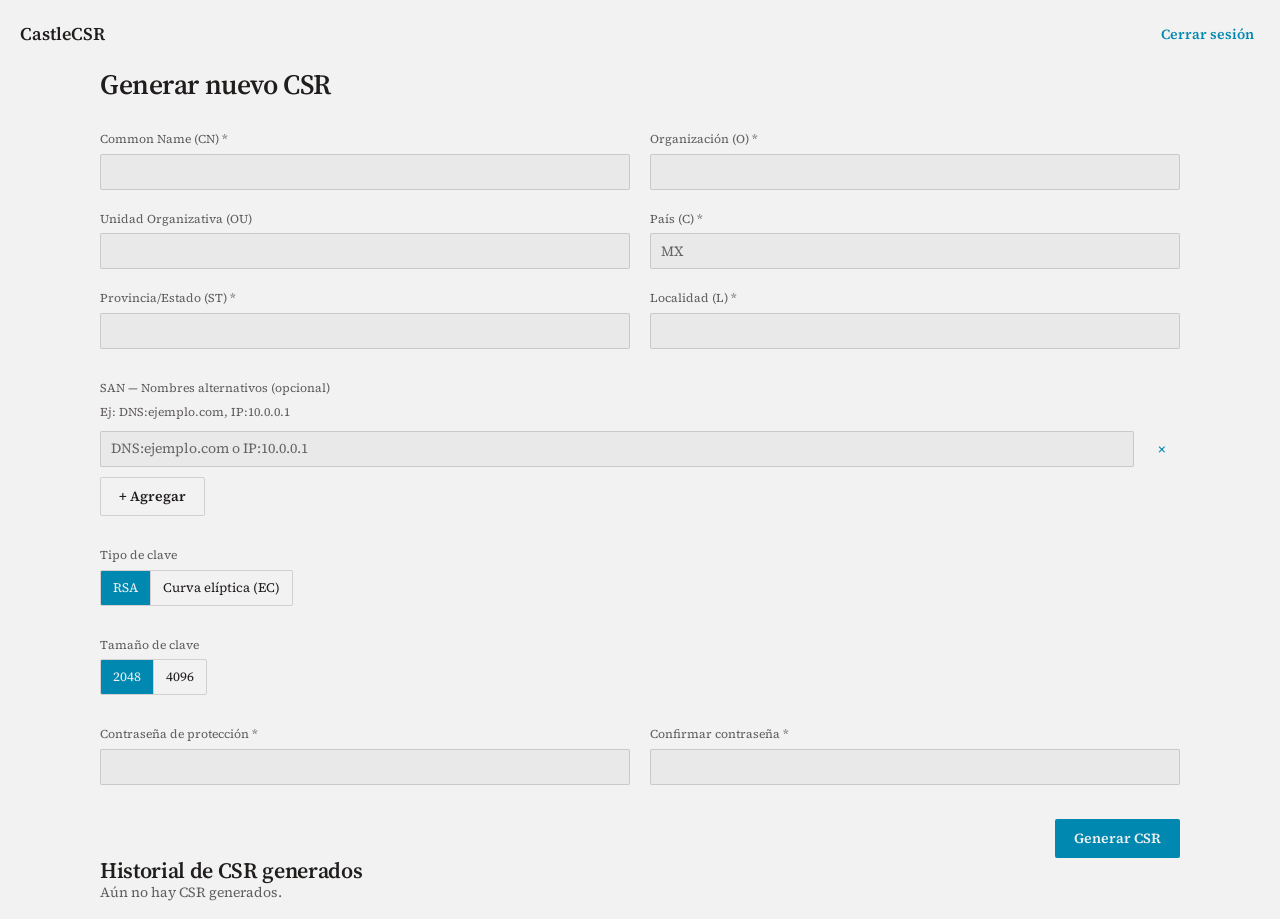
==== src/main/resources/static/index.html @ 596ec18c "chore: finalize Fase 2 - Authentication with JWT (Nimbus JOSE+JWT)" ====
<!DOCTYPE html>
<html lang="es">
<head>
<meta charset="utf-8">
<meta name="viewport" content="width=device-width, initial-scale=1">
<title>CastleCSR — Generar CSR</title>
<link rel="stylesheet" href="css/styles.css">
</head>
<body>
<nav class="nav">
  <span class="nav-brand">CastleCSR</span>
  <span id="username-slot" class="username-slot"></span>
  <button id="logout-btn" class="btn btn-ghost" style="margin-left: auto;">Cerrar sesión</button>
</nav>

<main class="dashboard-main">

  <section>
    <h1 class="section-title">Generar nuevo CSR</h1>

    <form id="csr-form" class="csr-form">
      <div class="field-2">
        <div class="field"><label for="cn">Common Name (CN) *</label><input class="input" id="cn" name="cn" required></div>
        <div class="field"><label for="o">Organización (O) *</label><input class="input" id="o" name="o" required></div>
        <div class="field"><label for="ou">Unidad Organizativa (OU)</label><input class="input" id="ou" name="ou"></div>
        <div class="field"><label for="c">País (C) *</label><input class="input" id="c" name="c" required maxlength="2" pattern="[A-Z]{2}" placeholder="MX" title="Código ISO 3166-1 alpha-2 (ej: MX, US, ES)"></div>
        <div class="field"><label for="st">Provincia/Estado (ST) *</label><input class="input" id="st" name="st" required></div>
        <div class="field"><label for="l">Localidad (L) *</label><input class="input" id="l" name="l" required></div>
      </div>

      <div class="field">
        <label>SAN — Nombres alternativos (opcional)</label>
        <p style="font-size:12px;color:var(--color-neutral-700);margin:0 0 var(--space-2)">Ej: DNS:ejemplo.com, IP:10.0.0.1</p>
        <div id="san-list" class="san-list"></div>
        <button type="button" id="add-san" class="btn btn-secondary" style="margin-top:var(--space-2);width:fit-content">+ Agregar</button>
      </div>

      <div class="field">
        <label id="keytype-label">Tipo de clave</label>
        <div class="seg seg-group" role="radiogroup" aria-labelledby="keytype-label">
          <label class="seg-opt"><input type="radio" name="keytype" value="RSA" checked>RSA</label>
          <label class="seg-opt"><input type="radio" name="keytype" value="EC">Curva elíptica (EC)</label>
        </div>
      </div>

      <div class="field" id="keysize-field">
        <label id="keysize-label">Tamaño de clave</label>
        <div class="seg seg-group" role="radiogroup" aria-labelledby="keysize-label">
          <label class="seg-opt"><input type="radio" name="keysize" value="2048" checked>2048</label>
          <label class="seg-opt"><input type="radio" name="keysize" value="4096">4096</label>
        </div>
      </div>
      <div class="field" id="curve-field" style="display:none">
        <label id="curve-label">Curva</label>
        <div class="seg seg-group" role="radiogroup" aria-labelledby="curve-label">
          <label class="seg-opt"><input type="radio" name="curve" value="secp256r1" checked>secp256r1</label>
          <label class="seg-opt"><input type="radio" name="curve" value="secp384r1">secp384r1</label>
        </div>
      </div>

      <div class="field-2">
        <div class="field">
          <label for="pw">Contraseña de protección *</label>
          <input class="input" id="pw" name="pw" type="password" required>
          <p id="pw-strength" style="font-size:12px;color:var(--color-neutral-700);margin:4px 0 0"></p>
        </div>
        <div class="field"><label for="pw2">Confirmar contraseña *</label><input class="input" id="pw2" name="pw2" type="password" required></div>
      </div>

      <p id="form-error" class="form-error"></p>

      <button type="submit" id="generate-btn" class="btn btn-primary" style="width:fit-content;margin-left:auto">Generar CSR</button>
    </form>

    <div id="result-panel" class="result-panel">
      <p>CSR generado correctamente.</p>
      <div class="result-actions">
        <a id="download-csr" href="#" class="btn btn-secondary">Descargar .csr</a>
        <a id="download-key" href="#" class="btn btn-secondary">Descargar .key (cifrado)</a>
      </div>
    </div>
  </section>

  <section>
    <h2 class="section-subtitle">Historial de CSR generados</h2>
    <table id="history-table" class="table" style="display:none">
      <thead><tr><th>Fecha</th><th>Common Name</th><th>Algoritmo</th><th>Organización</th></tr></thead>
      <tbody id="history-body"></tbody>
    </table>
    <p id="empty-history" class="empty-history" style="display:none">Aún no hay CSR generados.</p>
  </section>

</main>

<script src="js/app.js"></script>
</body>
</html>
---- src/main/resources/static/css/styles.css ----
/* Broadsheet — design-system tokens and component classes. This file is the source of truth for the system's look; retune it here and see readme.md. */
@import url('https://fonts.googleapis.com/css2?family=Source+Serif+4:ital,wght@0,400;0,600;1,400&display=swap');

:root {
  --color-bg: #f3f2f2;
  --color-surface: #eae9e9;
  --color-text: #201e1d;
  --color-accent: #0088b0;
  --color-accent-2: #d6006c;
  --color-divider: color-mix(in srgb, #201e1d 16%, transparent);

  /* Tonal ramps — generated in OKLCH on one shared lightness scale, so the
     same step of any role matches the others in visual value. */
  --color-neutral-100: #f8f4f4;
  --color-neutral-200: #eae7e7;
  --color-neutral-300: #d7d3d3;
  --color-neutral-400: #bab6b6;
  --color-neutral-500: #9b9797;
  --color-neutral-600: #7d7979;
  --color-neutral-700: #605d5d;
  --color-neutral-800: #444141;
  --color-neutral-900: #2d2b2b;

  --color-accent-100: #e9f8ff;
  --color-accent-200: #cbeeff;
  --color-accent-300: #99e0ff;
  --color-accent-400: #62c5ee;
  --color-accent-500: #38a6cf;
  --color-accent-600: #1186ac;
  --color-accent-700: #006786;
  --color-accent-800: #004961;
  --color-accent-900: #0a303e;

  --color-accent-2-100: #fff1f4;
  --color-accent-2-200: #ffdee6;
  --color-accent-2-300: #ffc0d0;
  --color-accent-2-400: #ff90b1;
  --color-accent-2-500: #ff458e;
  --color-accent-2-600: #d82071;
  --color-accent-2-700: #aa0b56;
  --color-accent-2-800: #790e3d;
  --color-accent-2-900: #4b1528;

  /* The third process ink — review round 3: the deck's print treatments
     (the CMYK separation and the misregistered plate numerals below) need
     the full four-color set. Cyan and magenta are the system's own accents;
     this yellow completes them, muted to the same press-ink register. A
     print treatment color, not an interface accent — body copy and chrome
     never take it. */
  --color-process-yellow: #edbb00;

  --font-heading: "Source Serif 4", system-ui, sans-serif;
  --font-heading-weight: 600;
  --font-body: "Source Serif 4", system-ui, sans-serif;

  --space-1: 5.0px;
  --space-2: 10.0px;
  --space-3: 15.0px;
  --space-4: 20.0px;
  --space-6: 30.0px;
  --space-8: 40.0px;

  --radius-sm: 1px;
  --radius-md: 2px;
  --radius-lg: 4px;

  /* Elevation — derived from the ground: soft ink-tinted shadows on a
     light theme, a hairline edge + ambient darkness on a dark one. */
  --shadow-sm: 0 1px 2px color-mix(in srgb, #2d2b2b 14%, transparent);
  --shadow-md: 0 3px 10px color-mix(in srgb, #2d2b2b 16%, transparent);
  --shadow-lg: 0 12px 32px color-mix(in srgb, #2d2b2b 22%, transparent);
}

body {
  background: var(--color-bg);
  color: var(--color-text);
  font-family: var(--font-body);
}
h1, h2, h3, h4 { font-family: var(--font-heading); font-weight: var(--font-heading-weight); }

.halftone{position:relative;filter:grayscale(0.35) contrast(1.15);overflow:hidden}
.halftone::after{content:"";position:absolute;inset:0;pointer-events:none;
  background-image:radial-gradient(circle,rgba(0,0,0,0.22) 30%,transparent 32%);
  background-size:3px 3px;mix-blend-mode:multiply}

/* The four-color separation treatment (review round 3) — a photograph
   printed as its misregistered process plates, after the Catalogue Three
   grammar. Markup: a figure.cmyk holding five copies of the image — the
   first is the layout sizer (hidden), then one per plate, each tagged
   .sep-c/.sep-m/.sep-y/.sep-k. The plates are extracted live by the SVG
   feColorMatrix filters in print-plates.js, the system's own defs —
   inlined in the compiled bundle every template page loads, and a
   page that links styles.css directly adds
   <script src="print-plates.js"></script> itself (the defs must be in
   the document: a data-URI filter reference would not survive Chromium,
   and external-file references are unreliable across engines) — nudged
   a few pixels out of register, and multiplied
   onto the paper ground; the halftone dot screens the recombined print.
   The plate offsets live with the deck's projection-scale CSS, since
   misregistration is sized to the output. */
.cmyk{position:relative;overflow:hidden;background:var(--color-bg)}
.cmyk img:first-child{opacity:0} /* layout sizer AND the alt-bearing image — opacity
  keeps it in the accessibility tree (visibility:hidden would drop the figure's only
  description); fully transparent, it adds nothing to the multiply backdrop */
.cmyk img+img{position:absolute;inset:0;width:100%;height:100%;object-fit:cover;mix-blend-mode:multiply}
.cmyk .sep-c{filter:url(#sep-c)}
.cmyk .sep-m{filter:url(#sep-m)}
.cmyk .sep-y{filter:url(#sep-y)}
.cmyk .sep-k{filter:url(#sep-k)}
.cmyk::after{content:"";position:absolute;inset:0;pointer-events:none;
  background-image:radial-gradient(circle,rgba(0,0,0,0.22) 30%,transparent 32%);
  background-size:3px 3px;mix-blend-mode:multiply}

/* The one-image separation (review round 9, promoted from the deck in the
   landing divergence) — the same four plates as ONE compound filter,
   #sep-all in print-plates.js, for a single swappable image: a .print
   wrapper inside the figure holds one <image-slot>, and the filter
   extracts, offsets and multiplies the plates live from whatever the slot
   shows. Markup: figure.cmyk > .print > image-slot (the page sizes the
   .print — aspect-ratio, or absolute fill for bleeds). Hover resolves
   the print into the photograph — the pressman checking registration on
   the light table — so the source shows crisp and any swap chrome stays
   legible; only the reduced-motion fallback below still lifts as a
   single cut (a url() filter cannot CSS-transition; the press driver
   animates the defs instead). */
.cmyk .print{position:relative;width:100%;filter:url(#sep-all)}
/* no hover end-state swap: the press driver (print-plates.js) eases the
   plates into register while purifying their inks to the pure-process
   separation on the same curve, so the converged four-plate merge IS
   the photograph (their multiply equals SourceGraphic by construction)
   — no cut anywhere on the animated path */
@media (prefers-reduced-motion: reduce), (hover: none), (pointer: coarse) {
  .cmyk .print:hover{filter:none} /* without the driver (it stands down on
    exactly these conditions), hover stays the old single cut to the
    crisp source */
}
.cmyk .print image-slot{width:100%;height:100%;display:block}

/* The plate numeral (review rounds 3-4) — display figures set as
   misregistered process plates, the catalog's cover grammar. Review
   round 4 (Barron): THREE plates — C, M, Y only, no black plate — so the
   dark core comes entirely from the C×M×Y multiply overlap (the inks
   product to exact black), with the fringes the registration drift; and
   the spread pulled in by half (less jumbled: one figure with plate
   fringes rather than figures sliding apart). Markup: a .cmyk-num holding
   a .paper span (the white of the sheet: the glyph's union, built from
   offset text-shadow copies) and three .plate spans. The construction
   carries its own ground (--cmyk-num-ground, defaulting to paper) painted
   on its padding box, so the multiply plates always have their backdrop
   even inside an isolated stacking context (entrance animations); the
   padding bleeds wider than any plate offset and the negative margin
   hands the layout box back. Offsets are em-scaled to the glyph. The
   .paper span carries the text once for assistive tech; the .plate spans
   are aria-hidden repeats. */
.cmyk-num{--cmyk-num-ground:var(--color-bg);
  position:relative;width:fit-content;line-height:0.9;
  font-feature-settings:"pnum" 1;
  background:var(--cmyk-num-ground);padding:0.12em;margin:-0.12em}
.cmyk-num .paper{color:var(--color-bg); /* the white of the sheet — always paper,
  whatever the ground: the plates read as printed on paper even when the
  surrounding page is ink */
  text-shadow:0.036em 0.025em 0 var(--color-bg),-0.031em -0.023em 0 var(--color-bg)}
.cmyk-num .plate{position:absolute;inset:0.12em;mix-blend-mode:multiply;
  text-box:trim-both cap alphabetic /* the host trims to its cap box; each
  absolute plate must trim its own line the same way, or its glyphs sit a
  half-leading below the paper union */}
.cmyk-num .plate-c{color:var(--color-accent)}

/* The plate headline (divergence round 3, Barron: "use both" — the
   photograph's plates AND the cover grammar's text plates, on the same
   page). The same three-plate construction as .cmyk-num — paper span
   carrying the real text, C/M/Y plate repeats, dark core from the
   multiply overlap — at HALF the numeral's round-4 offsets: the serif's
   display hairlines are thinner than the numeral strokes the spread was
   measured on, and the full offsets swallow them whole (probed at the
   hero's 80px — the fringes read as an anaglyph poster, not a breath
   out of register) — recut for display
   headlines that sit in running text blocks on the page's own paper:
   no ground painting and no padding bleed (the numeral's ground exists
   for isolated stacking contexts; a headline on the page multiplies
   straight onto the sheet), no width:fit-content and no line-height
   override (the host display class owns its metrics — apply this to
   each .line, which is position:relative for its plates), and the
   plates are inert to the hand (pointer-events/user-select none, so a
   triple-click selects the headline once, not four times). Plates take
   the same pointer lean as .cmyk-num. */
.cmyk-head{position:relative}
.cmyk-head .paper{color:var(--color-bg);
  text-shadow:0.027em 0.0185em 0 var(--color-bg),-0.0245em -0.0175em 0 var(--color-bg)
  /* the union's copies sit at the construction's halved plate offsets
     PLUS the full lean (0.018+0.009 / 0.0125+0.006, and mirrored), so
     the union still backs the plates at viewport-edge lean — invisible
     on the page's own paper, load-bearing on any other ground */}
.cmyk-head .plate{position:absolute;inset:0;mix-blend-mode:multiply;
  pointer-events:none;user-select:none;
  text-box:trim-both cap alphabetic /* match the host's trim, or the
  plates sit a half-leading below the paper union */}
.cmyk-head .plate-c{color:var(--color-accent)}
.cmyk-head .plate-m{color:var(--color-accent-2);
  translate:calc(0.018em + 0.009em*var(--press-nx, 0)) calc(0.0125em + 0.006em*var(--press-ny, 0))}
.cmyk-head .plate-y{color:var(--color-process-yellow);
  translate:calc(-0.0155em + 0.009em*var(--press-nx, 0)) calc(-0.0115em + 0.006em*var(--press-ny, 0))}
.cmyk-num .plate-m{color:var(--color-accent-2);
  translate:calc(0.036em + 0.018em*var(--press-nx, 0)) calc(0.025em + 0.0125em*var(--press-ny, 0))}
.cmyk-num .plate-y{color:var(--color-process-yellow);
  translate:calc(-0.031em + 0.018em*var(--press-nx, 0)) calc(-0.023em + 0.0125em*var(--press-ny, 0))}
/* --press-nx/--press-ny: the pointer lean as a bare -1..1 factor,
   published on :root by the press driver (print-plates.js) and zero
   whenever the driver stands down. Each construction scales the lean to
   its own spread (half of it, here as everywhere) so the moving plates
   drift a breath toward the cursor and the C plate holds. */

/* ══════════════════════════════════════════════════════════════════════════
   Components — built with the tokens above. Plain CSS
   on plain HTML: no JavaScript, no build step. Each class is documented in
   readme.md and demonstrated in foundations/ and components/.
   ══════════════════════════════════════════════════════════════════════ */

*, *::before, *::after { box-sizing: border-box; }
body { margin: 0; font-size: 15px; line-height: 1.55; font-weight: 400; }
h1, h2, h3, h4, h5, h6 {
  font-family: var(--font-heading); font-weight: var(--font-heading-weight);
  line-height: 1.12; letter-spacing: -0.015em; margin: 0 0 var(--space-2);
}
h1 { font-size: 42px; }
h2 { font-size: 32px; }
h3 { font-size: 25px; }
h4 { font-size: 20px; }
h5 { font-size: 16px; }
h6 { font-size: 13px; }
h6 { letter-spacing: 0.08em; text-transform: uppercase; }
p { margin: 0 0 var(--space-3); }
a { color: var(--color-accent); text-underline-offset: 3px; }
img { display: block; max-width: 100%; }
figure { margin: 0; }
figcaption {
  font-size: 11px; margin-top: var(--space-1);
  color: color-mix(in srgb, var(--color-text) 55%, transparent);
}
.text-muted { color: color-mix(in srgb, var(--color-text) 55%, transparent); }
:focus { outline: none; }
:focus-visible { outline: 2px solid var(--color-accent); outline-offset: 2px; }
::selection { background: color-mix(in srgb, var(--color-accent) 30%, transparent); }

/* — rules — */
.hr {
  height: 1px; border: 0; margin: var(--space-4) 0;
  background: var(--color-divider);
}

/* — buttons — */
.btn {
  display: inline-flex; align-items: center; justify-content: center; gap: 6px;
  cursor: pointer; text-decoration: none;
  font-family: var(--font-heading); font-weight: var(--font-heading-weight);
  font-size: 14px; line-height: 1.2; color: var(--color-text); /* matches the .input's 14px —
     the pair sits side by side in sign-up rows */
  background: transparent; border: 1px solid transparent;
  padding: var(--space-2) calc(var(--space-3) * 1.2);
  border-radius: var(--radius-md);
}
.btn svg { display: block; }
.btn:disabled { opacity: 0.45; cursor: not-allowed; }
.btn-primary { background: var(--color-accent); color: var(--color-bg); }
.btn-primary:hover { background: var(--color-accent-600); }
.btn-primary:active { background: var(--color-accent-700); }
.btn-secondary { border-color: var(--color-divider); }
.btn-secondary:hover { background: color-mix(in srgb, var(--color-text) 7%, transparent); }
.btn-secondary:active { background: color-mix(in srgb, var(--color-text) 14%, transparent); }
.btn-ghost { color: var(--color-accent); padding-inline: var(--space-1); }
.btn-ghost:hover { background: color-mix(in srgb, var(--color-accent) 10%, transparent); }
.btn-ghost:active { background: color-mix(in srgb, var(--color-accent) 18%, transparent); }
.btn-icon { width: 36px; height: 36px; padding: 0; }
.btn-block { width: 100%; margin-top: var(--space-2); }

/* — forms — */
.field > label {
  display: block; font-size: 12px; margin-bottom: 5px;
  color: color-mix(in srgb, var(--color-text) 70%, transparent);
}
.input {
  width: 100%; min-height: 36px; padding: 6px 10px; font: inherit;
  font-size: 14px; color: var(--color-text); caret-color: var(--color-accent);
  background: var(--color-surface);
  border: 1px solid var(--color-divider); border-radius: var(--radius-md);
}
.input::placeholder { color: color-mix(in srgb, var(--color-text) 65%, transparent); opacity: 1; }
  /* explicit, measured: the browser default gray misses the 4.5:1 small-text bar on
     the surface fill; 65% ink measures 4.8:1 there, still a step quieter than typed
     text (opacity:1 overrides Firefox's default placeholder fade) */
.input:hover { border-color: color-mix(in srgb, var(--color-text) 45%, transparent); }
.input:focus-visible { border-color: var(--color-accent); outline-offset: 0; }
textarea.input { min-height: 90px; resize: vertical; }
.radio { display: inline-flex; align-items: center; gap: 8px; cursor: pointer; font-size: 14px; }
.radio input, .seg-opt input {
  position: absolute; opacity: 0; width: 0; height: 0; pointer-events: none;
}
.radio .dot {
  width: 16px; height: 16px; flex: none; border-radius: 50%;
  border: 1.5px solid var(--color-divider);
}
.radio:hover .dot { border-color: var(--color-accent); }
.radio input:checked + .dot {
  border-color: var(--color-accent); background: var(--color-accent);
  box-shadow: inset 0 0 0 4px var(--color-bg);
}
.radio input:focus-visible + .dot { outline: 2px solid var(--color-accent); outline-offset: 2px; }
.seg {
  display: inline-flex; overflow: hidden;
  border: 1px solid var(--color-divider); border-radius: var(--radius-md);
}
.seg-opt {
  display: inline-flex; align-items: center; gap: 6px;
  padding: 7px 12px; font-size: 13px; cursor: pointer;
}
.seg-opt + .seg-opt { border-left: 1px solid var(--color-divider); }
.seg-opt:has(input:checked) { background: var(--color-accent); color: var(--color-bg); }
.seg-opt:not(:has(input:checked)):hover { background: color-mix(in srgb, var(--color-text) 7%, transparent); }
.seg-opt:has(input:focus-visible) { outline: 2px solid var(--color-accent); outline-offset: -2px; }

/* — cards — */
.card {
  display: flex; flex-direction: column; gap: var(--space-2);
  padding: var(--space-3); border-radius: var(--radius-md); background: var(--color-surface);
}
.card-kicker { font-size: 10px; letter-spacing: 0.1em; text-transform: uppercase; color: var(--color-accent); }
.card-title {
  font-family: var(--font-heading); font-weight: var(--font-heading-weight);
  font-size: 17px; line-height: 1.2;
}
.card-body { margin: 0; font-size: 13px; opacity: 0.8; flex: 1; }
.card-meta {
  display: flex; align-items: center; gap: 6px; font-size: 11px;
  color: color-mix(in srgb, var(--color-text) 50%, transparent);
}
.elev-sm { box-shadow: var(--shadow-sm); }
.elev-md { box-shadow: var(--shadow-md); }
.elev-lg { box-shadow: var(--shadow-lg); }

/* — tags — */
.tag {
  display: inline-flex; align-items: center; font-size: 11px;
  letter-spacing: 0.02em; padding: 3px 10px;
  border-radius: calc(var(--radius-md) * 0.75);
}
.tag-accent { background: var(--color-accent-100); color: var(--color-accent-800); }
.tag-accent-2 { background: var(--color-accent-2-100); color: var(--color-accent-2-800); }
.tag-neutral { background: var(--color-neutral-100); color: var(--color-neutral-800); }
.tag-outline { border: 1px solid var(--color-accent); color: var(--color-accent); }

/* — navigation — */
.nav {
  display: flex; align-items: center; gap: var(--space-4);
  padding: var(--space-3) var(--space-4);
  border-bottom: none;
}
.nav-brand {
  font-family: var(--font-heading); font-weight: var(--font-heading-weight);
  font-size: 18px; margin-right: auto;
}
.nav a { color: inherit; text-decoration: none; font-size: 14px; }
.nav a:hover, .nav a[aria-current='page'] { color: var(--color-accent); }

/* — tables — */
.table { width: 100%; border-collapse: collapse; font-size: 14px; }
.table th {
  text-align: left; font-size: 11px; letter-spacing: 0.08em; text-transform: uppercase;
  color: color-mix(in srgb, var(--color-text) 60%, transparent);
  padding: var(--space-2); border-bottom: 1px solid var(--color-divider);
}
.table td {
  padding: var(--space-2);
  border-bottom: 1px solid color-mix(in srgb, var(--color-text) 8%, transparent);
}
.table tbody tr:hover { background: color-mix(in srgb, var(--color-text) 4%, transparent); }

/* — dialog — */
.dialog-backdrop {
  position: fixed; inset: 0; display: grid; place-items: center;
  padding: var(--space-4);
  background: color-mix(in srgb, var(--color-neutral-900) 50%, transparent);
}
.dialog {
  width: min(440px, 100%); display: flex; flex-direction: column; gap: var(--space-3);
  padding: var(--space-4); border-radius: var(--radius-lg);
  background: var(--color-surface); box-shadow: var(--shadow-lg);
}
.dialog-title {
  font-family: var(--font-heading); font-weight: var(--font-heading-weight);
  font-size: 20px;
}
.dialog-body { font-size: 14px; opacity: 0.85; }
.dialog-actions { display: flex; justify-content: flex-end; gap: var(--space-2); margin-top: var(--space-2); }



/* ---- app styles ---- */
body{margin:0;background:var(--color-bg)}
a{color:var(--color-accent-700)}
a:hover{color:var(--color-accent-900)}

.field-2{display:grid;grid-template-columns:1fr 1fr;gap:var(--space-4)}
@media(max-width:640px){.field-2{grid-template-columns:1fr}}

/* Login page */
.login-page{min-height:100vh;background:var(--color-bg);display:flex;align-items:center;justify-content:center;padding:var(--space-6);position:relative;box-sizing:border-box}
.login-card{width:100%;max-width:400px;display:flex;flex-direction:column;align-items:center}
.login-icon{margin-bottom:var(--space-3)}
.login-title{font-family:var(--font-heading);font-size:32px;font-weight:600;margin:0 0 var(--space-1);color:var(--color-text)}
.login-subtitle{font-family:var(--font-body);font-size:15px;color:var(--color-neutral-700);margin:0 0 var(--space-7);text-align:center}
.login-form{width:100%;display:flex;flex-direction:column;gap:var(--space-5)}
.password-field-wrap{position:relative}
.password-toggle{position:absolute;right:6px;top:50%;transform:translateY(-50%);background:none;border:none;cursor:pointer;color:var(--color-neutral-700);padding:6px;display:flex}
.login-error{font-family:var(--font-body);font-size:13px;color:var(--color-accent-2-700);margin:calc(var(--space-5) * -1) 0 0;display:none}
.login-error.visible{display:block}
.login-footer{position:absolute;bottom:var(--space-4);left:0;right:0;text-align:center;font-family:var(--font-body);font-size:12px;color:var(--color-neutral-700)}

/* Dashboard page */
.dashboard-main{max-width:1080px;margin:0 auto;padding:var(--space-8) var(--space-4) var(--space-9);display:flex;flex-direction:column;gap:var(--space-9)}
.section-title{font-family:var(--font-heading);font-size:28px;font-weight:600;margin:0 0 var(--space-6);color:var(--color-text)}
.section-subtitle{font-family:var(--font-heading);font-size:22px;font-weight:600;margin:0 0 var(--space-5);color:var(--color-text)}
.csr-form{display:flex;flex-direction:column;gap:var(--space-6)}
.san-list{display:flex;flex-direction:column;gap:var(--space-2)}
.san-row{display:flex;gap:var(--space-2)}
.san-row .input{flex:1}
.seg-group{width:fit-content}
.form-error{font-family:var(--font-body);font-size:13px;color:var(--color-accent-2-700);margin:0;display:none}
.form-error.visible{display:block}
.result-panel{margin-top:var(--space-6);padding-top:var(--space-6);border-top:2px solid var(--color-text);display:none;flex-direction:column;gap:var(--space-3)}
.result-panel.visible{display:flex}
.result-panel p{font-family:var(--font-body);font-size:14px;color:var(--color-text);margin:0}
.result-actions{display:flex;gap:var(--space-3)}
.username-slot{margin-left:auto;font-family:var(--font-body);font-size:14px;color:var(--color-neutral-700)}
.empty-history{font-family:var(--font-body);font-size:14px;color:var(--color-neutral-700)}
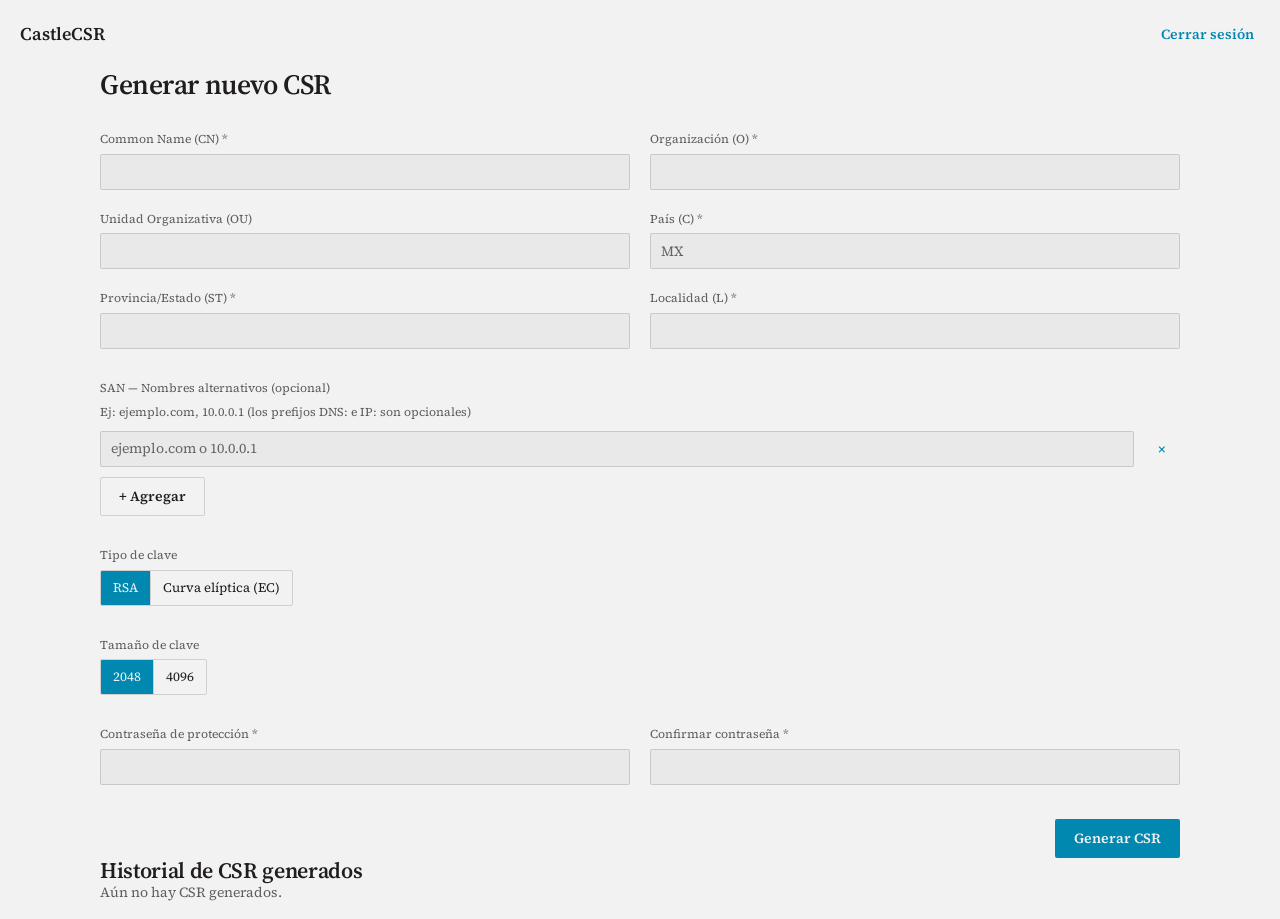
==== commit 721e9174: "chore: finalize Fase 3 - CSR generation with BouncyCastle Implement CSR generation: - RSA (2048, 409" ====
--- a/src/main/resources/static/index.html
+++ b/src/main/resources/static/index.html
@@ -30,7 +30,7 @@
 
       <div class="field">
         <label>SAN — Nombres alternativos (opcional)</label>
-        <p style="font-size:12px;color:var(--color-neutral-700);margin:0 0 var(--space-2)">Ej: DNS:ejemplo.com, IP:10.0.0.1</p>
+        <p style="font-size:12px;color:var(--color-neutral-700);margin:0 0 var(--space-2)">Ej: ejemplo.com, 10.0.0.1 (los prefijos DNS: e IP: son opcionales)</p>
         <div id="san-list" class="san-list"></div>
         <button type="button" id="add-san" class="btn btn-secondary" style="margin-top:var(--space-2);width:fit-content">+ Agregar</button>
       </div>
